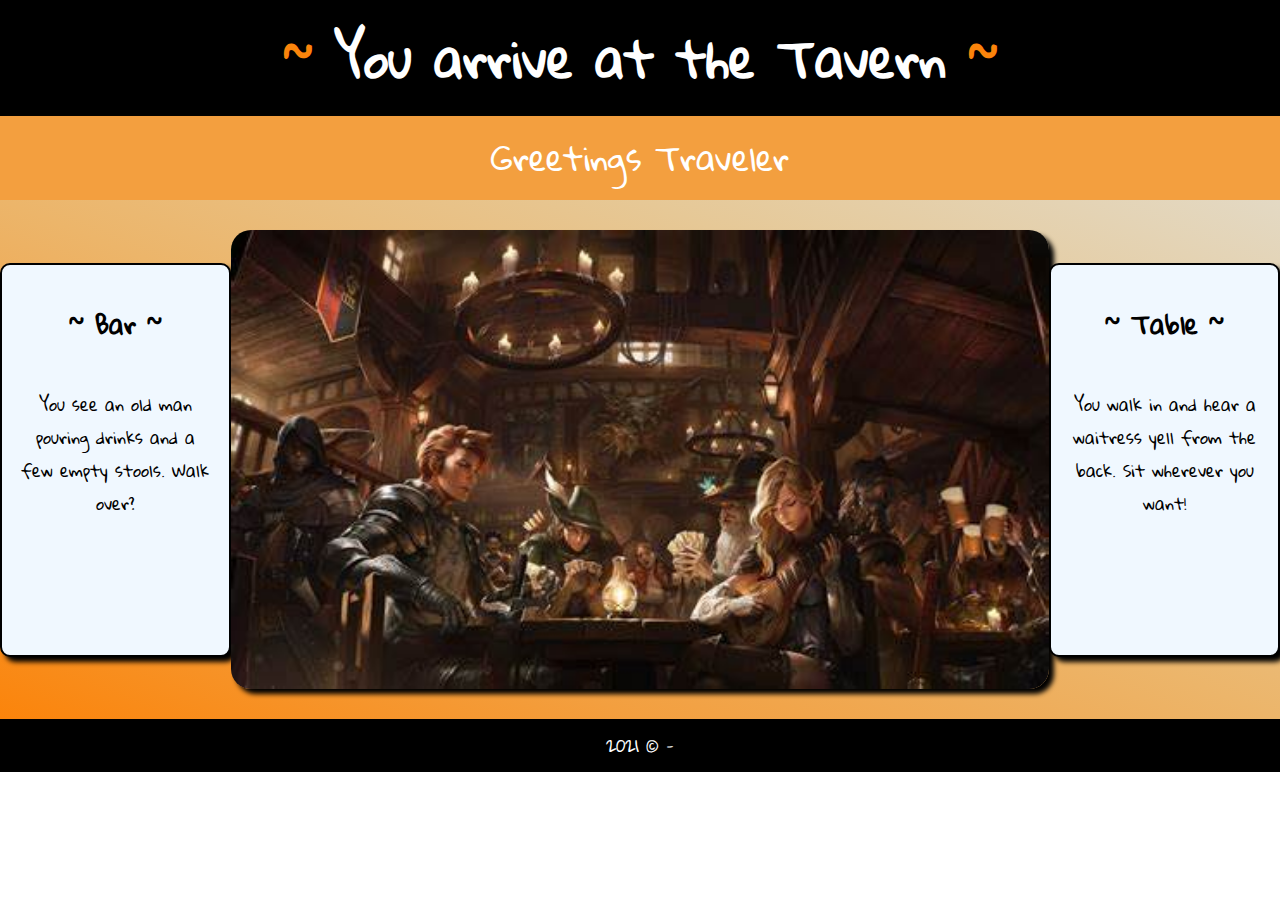
==== index.html @ 2ce1fc4a "edit" ====
<!DOCTYPE html>
<html lang="en">
<head>
    <meta charset="UTF-8">
    <meta http-equiv="X-UA-Compatible" content="IE=edge">
    <meta name="viewport" content="width=device-width, initial-scale=1.0">
    <title>Document</title>
    <link rel="stylesheet" href="tavern.css">
    <script src="tavern.js"></script>
</head>
<body>
    <Header>
        <h1> <span>~</span> You arrive at the Tavern <span>~</span> </h1>
    </Header>
    <nav>
        <p>Greetings Traveler</p>
    </nav>
    <div class="container">
        <div class="barkeep">
            <h2>~ Bar ~</h2>
            <p>You see an old man pouring drinks and a few empty stools. Walk over?</p>
        </div>
        <img class="tavern"  src="./img/tavern.jpg" alt="the tavern">
        <div class="table">
            <h2>~ Table ~</h2>
            <p>You walk in and hear a waitress yell from the back. Sit wherever you want!</p>
        </div>
    </div>
    <footer>
        <p>2021 &copy - </p>
    </footer>
</body>
</html>
---- tavern.css ----
@import url('https://fonts.googleapis.com/css?family=Gloria Hallelujah');

*{
    padding: 0;
    margin: 0;
    font-family: Gloria Hallelujah;
}

/* top section */
header{
    background-color: black;
    color: white;
    padding: 10px;
    text-align: center;
    font-size: 1.5rem;
}

header span{
    color: #fb840b;
}

nav{
    background-color: #f39f3f;
    color: white;
    padding: 10px;
    text-align: center;
    box-shadow: 5px 5px 5px #fb840b;
}

nav p{
    font-size: 2rem;
}

/* middle section */
.container{
    padding-top: 10px;
    padding-bottom: 10px;
    width: 100%;
    display: flex;
    justify-content: space-around;
    align-items: center;
    background-image: linear-gradient(to right top, #fb840b, #f39f3f, #ecb56a, #e6c896, #e3d9c4);
}

.barkeep{
    padding: 15px;
    width: 200px;
    height: 40vh;
    text-align: center;
    background-color: aliceblue;
    border: black double 2px;
    border-radius: 10px;
    box-shadow: 5px 5px 5px black;
}

.barkeep h2, .barkeep p, .barkeep button{
    margin-top: 20px;
    margin-bottom: 40px;
}

.barkeep:hover, .table:hover{
    cursor: pointer;
    padding: 20px;
}

.barkeep:active, .table:active{
    transform: translateY(2px);
}

.table{
    padding: 15px;
    width: 200px;
    height: 40vh;
    text-align: center;
    background-color: aliceblue;
    border: black double 2px;
    border-radius: 10px;
    box-shadow: 5px 5px 5px black;
}

.table p, .table h2, .table button{
    margin-top: 20px;
    margin-bottom: 40px;
}


.tavern{
    margin-top: 20px;
    margin-bottom: 20px;
    width: 65%;
    border-radius: 20px;
    box-shadow: 5px 5px 5px black;
}

/* end section */
footer{
    background-color: black;
    color: white;
    padding: 10px;
    text-align: center;
}

/* Media Queries */
@media(max-width: 768px){
    .barkeep,
    .tavern,
    .table{
        text-align: center;
        width: 90%;
        font-size: 16px;
        margin-top: 10px;
        margin-bottom: 10px;
    }

    .container{
        display: block;
        text-align: center;
    }
}
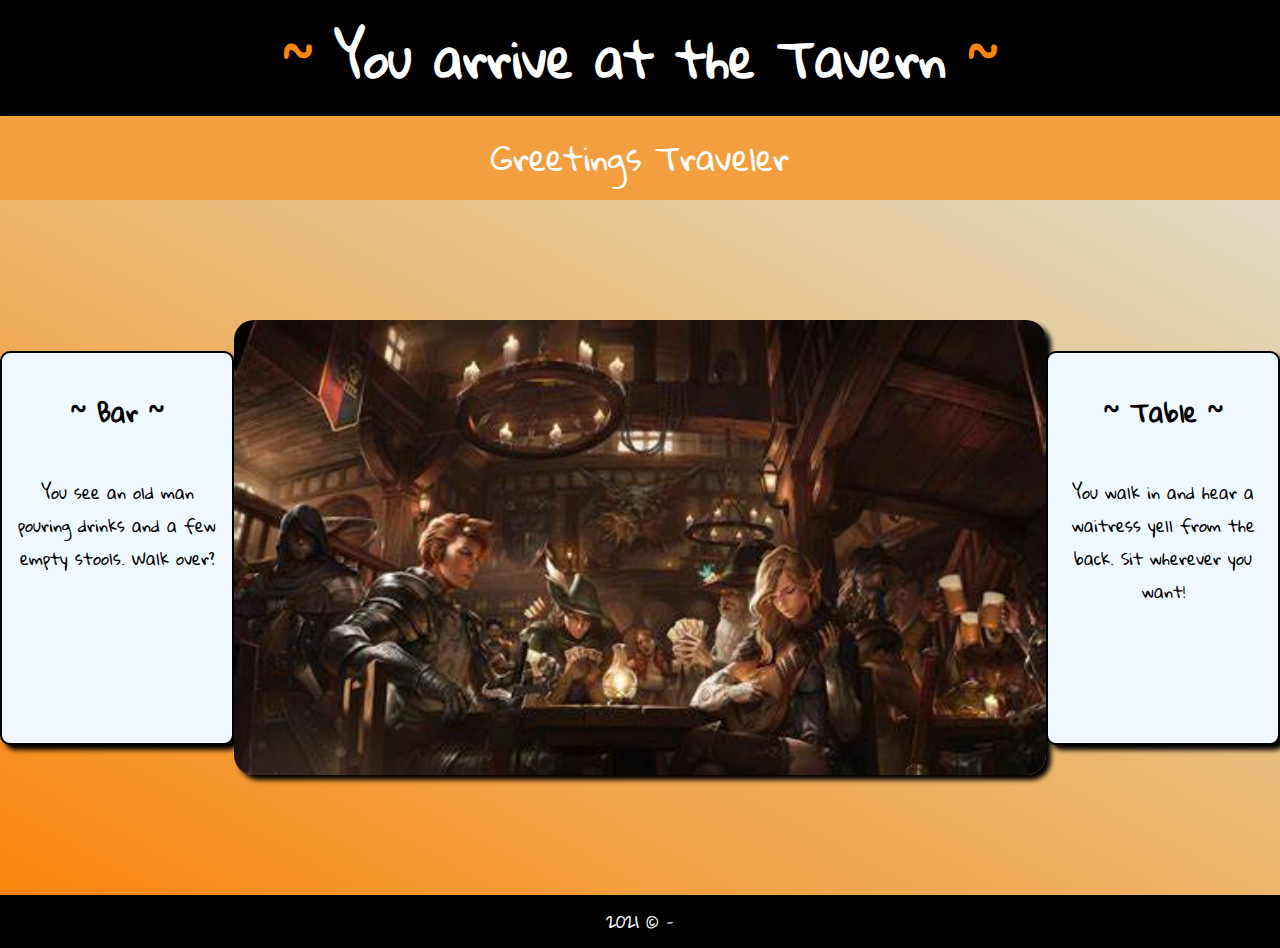
==== commit e6d8f5ee: "working adding more" ====
--- a/index.html
+++ b/index.html
@@ -4,7 +4,7 @@
     <meta charset="UTF-8">
     <meta http-equiv="X-UA-Compatible" content="IE=edge">
     <meta name="viewport" content="width=device-width, initial-scale=1.0">
-    <title>Document</title>
+    <title>DnD project</title>
     <link rel="stylesheet" href="tavern.css">
     <script src="tavern.js"></script>
 </head>
@@ -16,15 +16,19 @@
         <p>Greetings Traveler</p>
     </nav>
     <div class="container">
-        <div class="barkeep">
-            <h2>~ Bar ~</h2>
-            <p>You see an old man pouring drinks and a few empty stools. Walk over?</p>
-        </div>
+        <a href="./bar.html">
+            <div class="card">
+                <h2>~ Bar ~</h2>
+                <p>You see an old man pouring drinks and a few empty stools. Walk over?</p>
+            </div>
+        </a>
         <img class="tavern"  src="./img/tavern.jpg" alt="the tavern">
-        <div class="table">
-            <h2>~ Table ~</h2>
-            <p>You walk in and hear a waitress yell from the back. Sit wherever you want!</p>
-        </div>
+        <a href="./table.html">
+            <div class="card">
+                <h2>~ Table ~</h2>
+                <p>You walk in and hear a waitress yell from the back. Sit wherever you want!</p>
+            </div>
+        </a>
     </div>
     <footer>
         <p>2021 &copy - </p>
--- a/tavern.css
+++ b/tavern.css
@@ -4,6 +4,10 @@
     padding: 0;
     margin: 0;
     font-family: Gloria Hallelujah;
+}
+
+a {
+    text-decoration: none;
 }
 
 /* top section */
@@ -36,13 +40,14 @@
     padding-top: 10px;
     padding-bottom: 10px;
     width: 100%;
+    min-height: 75vh;
     display: flex;
     justify-content: space-around;
     align-items: center;
     background-image: linear-gradient(to right top, #fb840b, #f39f3f, #ecb56a, #e6c896, #e3d9c4);
 }
 
-.barkeep{
+.card{
     padding: 15px;
     width: 200px;
     height: 40vh;
@@ -51,38 +56,23 @@
     border: black double 2px;
     border-radius: 10px;
     box-shadow: 5px 5px 5px black;
+    transition: all 200ms ease-in-out;
 }
 
-.barkeep h2, .barkeep p, .barkeep button{
+.card h2, .card p, .card button{
+    color: #000;
     margin-top: 20px;
     margin-bottom: 40px;
 }
 
-.barkeep:hover, .table:hover{
+.card:hover{
     cursor: pointer;
-    padding: 20px;
+    transform: scale(102%);
 }
 
-.barkeep:active, .table:active{
-    transform: translateY(2px);
+.card:active{
+    transform: translateY(4px);
 }
-
-.table{
-    padding: 15px;
-    width: 200px;
-    height: 40vh;
-    text-align: center;
-    background-color: aliceblue;
-    border: black double 2px;
-    border-radius: 10px;
-    box-shadow: 5px 5px 5px black;
-}
-
-.table p, .table h2, .table button{
-    margin-top: 20px;
-    margin-bottom: 40px;
-}
-
 
 .tavern{
     margin-top: 20px;
@@ -102,9 +92,8 @@
 
 /* Media Queries */
 @media(max-width: 768px){
-    .barkeep,
-    .tavern,
-    .table{
+    .card,
+    .tavern{
         text-align: center;
         width: 90%;
         font-size: 16px;
@@ -112,6 +101,11 @@
         margin-bottom: 10px;
     }
 
+    .card:hover{
+        cursor: pointer;
+        padding:15px;
+    }
+
     .container{
         display: block;
         text-align: center;
